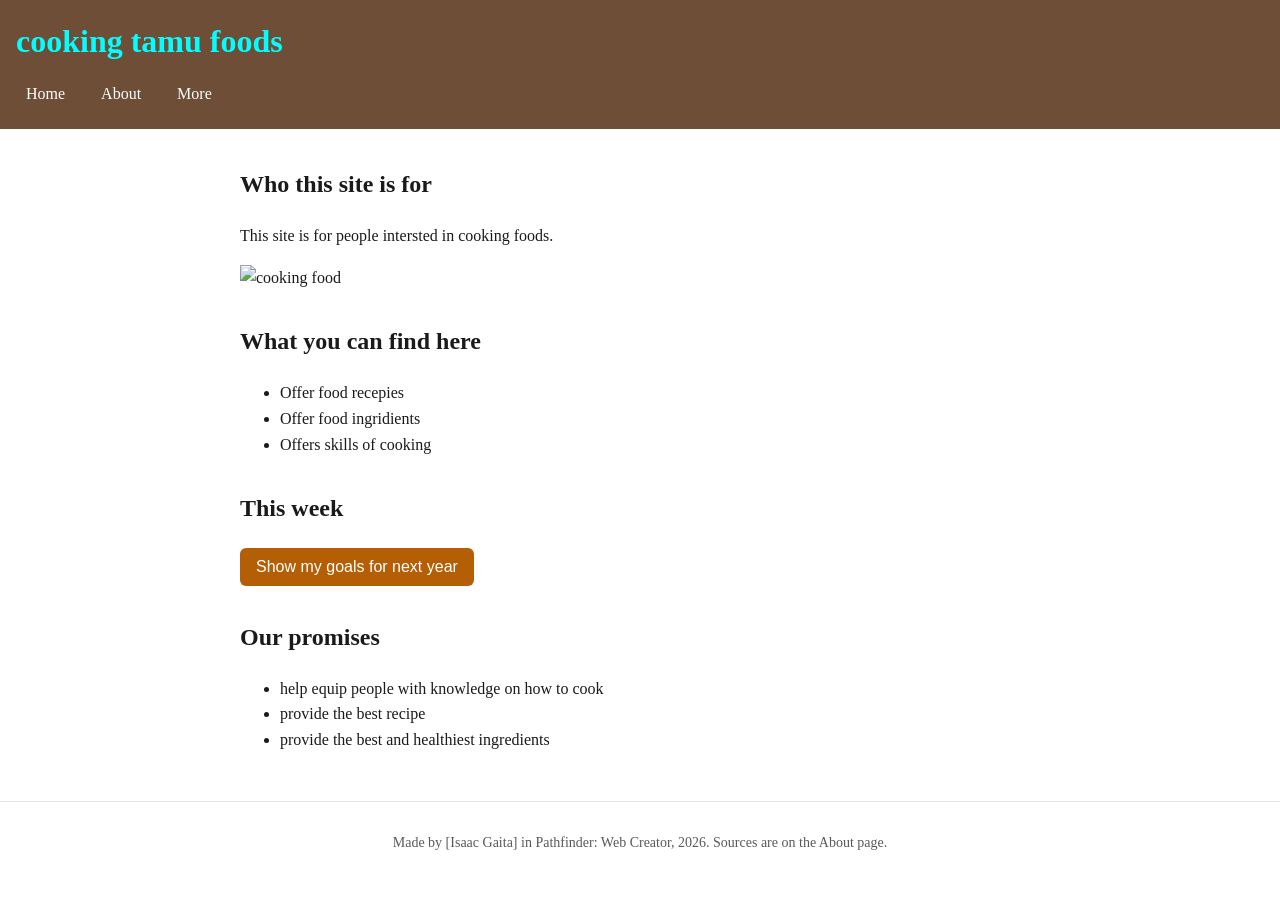
==== index.html @ c5be33fd "added an image" ====
<!DOCTYPE html>
<html lang="en">
<head>
  <meta charset="UTF-8">
  <meta name="viewport" content="width=device-width, initial-scale=1">
  <title>Site name goes here</title>
  <link rel="icon" href="data:,">
  <link rel="stylesheet" href="style.css">
</head>
<body>
  <header>
    <h1>cooking tamu foods</h1>
    <nav>
      <a href="index.html">Home</a>
      <a href="about.html">About</a>
      <a href="more.html">More</a>
    </nav>
  </header>

  <main>
    <section>
      <h2>Who this site is for</h2>
      <p>This site is for people intersted in cooking foods.</p>
      <img src="the five star meal" alt="cooking food">
    </section>

    <section>
      <h2>What you can find here</h2>
      <ul>
        <li>Offer food recepies</li>
        <li>Offer food ingridients</li>
        <li>Offers skills of cooking</li>
      </ul>
    </section>

    <section>
      <h2>This week</h2>
      <button id="toggle-button">Show my goals for next year</button>
      <div id="details" hidden>
         <ul>
        <li>to make money</li>
        <li>to go to a good school</li>
        <li>to glow up as a whole</li>
      </ul>
      </div>
      
      </section>
      <section>
      <h2>Our promises </h2>
      <ul id="item-list"></ul> 
      </section>
      </main>

  <footer>
    <p>Made by [Isaac Gaita] in Pathfinder: Web Creator, 2026. Sources are on the About page.</p>
  </footer>

  <script src="data.js"></script>
  <script src="script.js"></script>
</body>
</html>
---- style.css ----
/* Pathfinder: Web Creator starter stylesheet.
   Day 3: change the two colours, check contrast, then switch on the media query. */

:root {
  --main-colour: #6F4E37;    /* header background */
  --accent-colour: #b45f06;  /* buttons and focus outline; passes 4.5:1 on white */
}

body {
  font-family: roboto, ;
  line-height: 1.6;
  margin: 0;
  color: #1a1a1a;
  background: #ffffff;
}
h1
{color:aqua;
}
header {
  background: var(--main-colour);
  color: #ffffff;
  padding: 16px;
}

header h1 {
  margin: 0 0 8px;
}

/* Flexbox puts the three links in a row with a gap between them */
nav {
  display: flex;
  gap: 16px;
}

nav a {
  color: #ffffff;
  text-decoration: none;
  padding: 6px 10px;
  border-radius: 6px;
}

/* Mouse users see this when they hover */
nav a:hover {
  background: rgba(255, 255, 255, 0.15);
}

/* Keyboard users see where they are. Never remove this. */
a:focus,
button:focus {
  outline: 3px solid var(--accent-colour);
  outline-offset: 2px;
}

main {
  max-width: 800px;
  margin: 0 auto;
  padding: 16px;
}

section {
  margin-bottom: 32px;
}

img {
  max-width: 100%;
  height: auto;
}

button {
  background: var(--accent-colour);
  color: #ffffff;
  border: none;
  padding: 10px 16px;
  font-size: 16px;
  border-radius: 6px;
  cursor: pointer;
}

footer {
  border-top: 1px solid #e8e8e8;
  padding: 16px;
  font-size: 14px;
  color: #595959;
  text-align: center;
}

/* Small screens: stack the nav links.
   Day 3, Block 2: delete the slash-star line above and the star-slash line below to switch this on. */

@media (max-width: 600px) {
  nav {
    flex-direction: column;
    gap: 4px;
  }
}
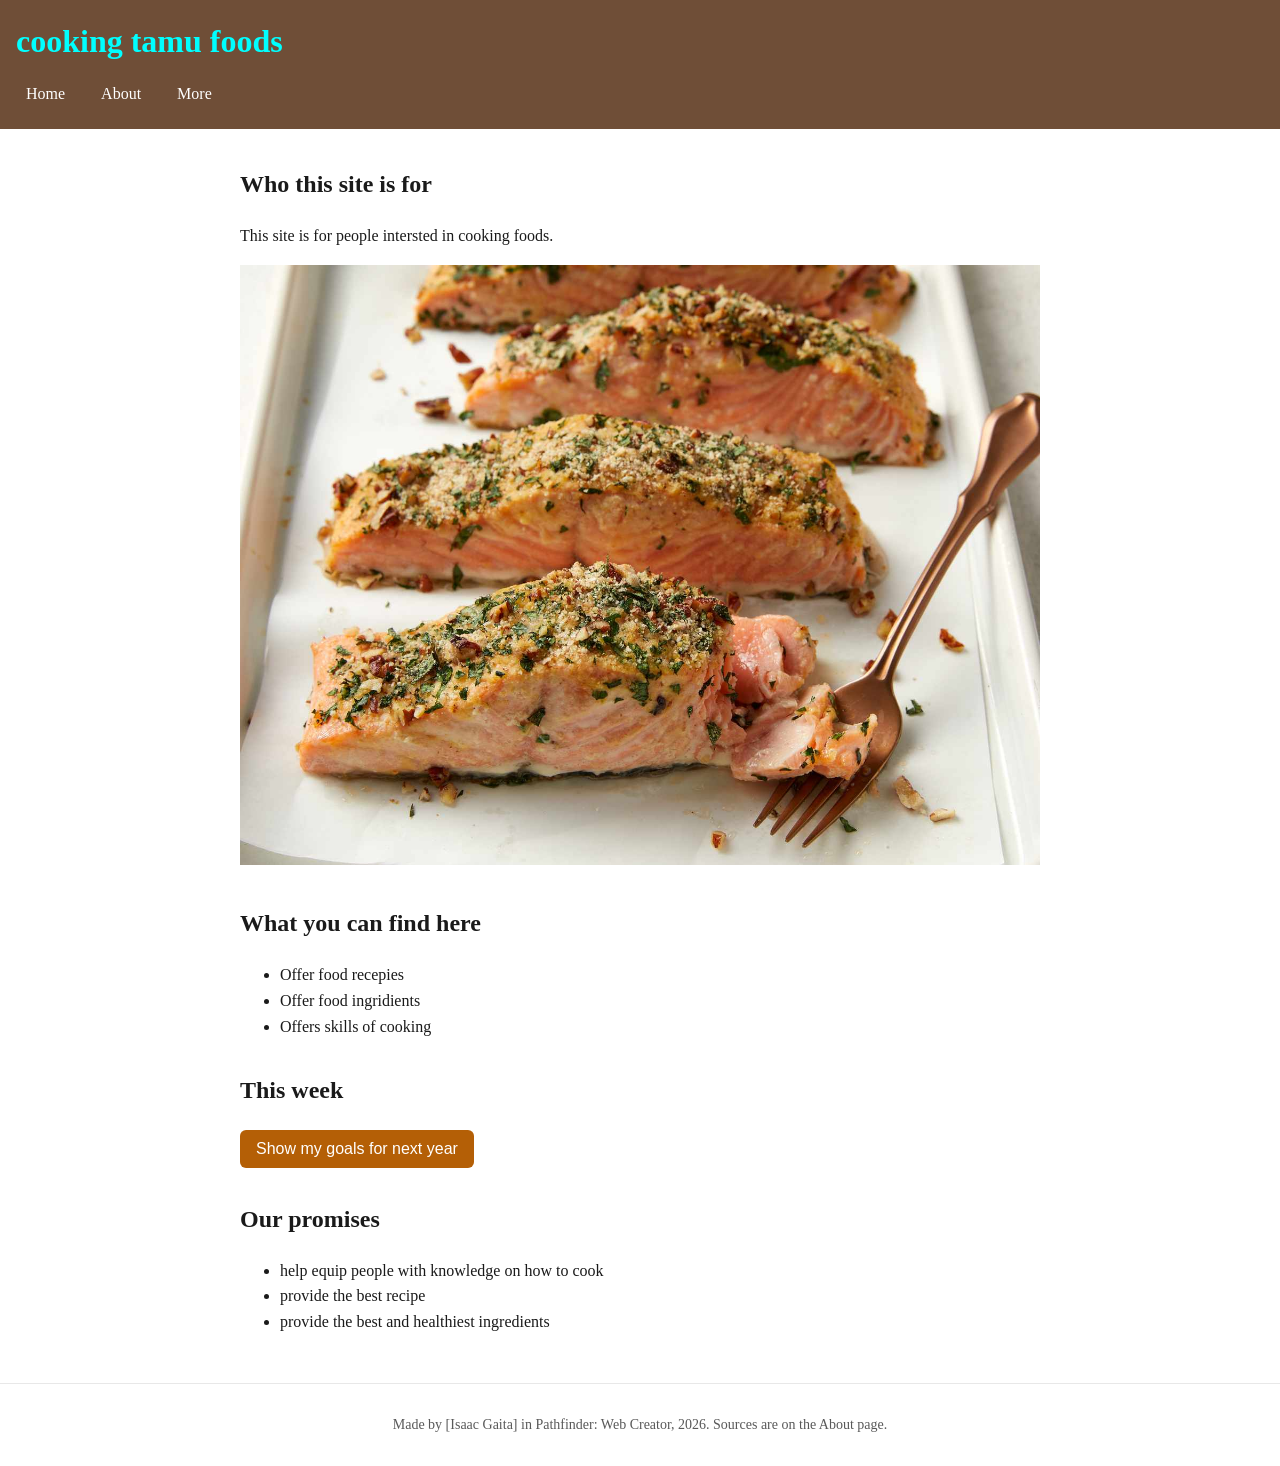
==== commit cf64b00e: "aded pic" ====
--- a/index.html
+++ b/index.html
@@ -21,7 +21,7 @@
     <section>
       <h2>Who this site is for</h2>
       <p>This site is for people intersted in cooking foods.</p>
-      <img src="the five star meal" alt="cooking food">
+      <img src="the five star meal.jpg" alt="cooking food">
     </section>
 
     <section>
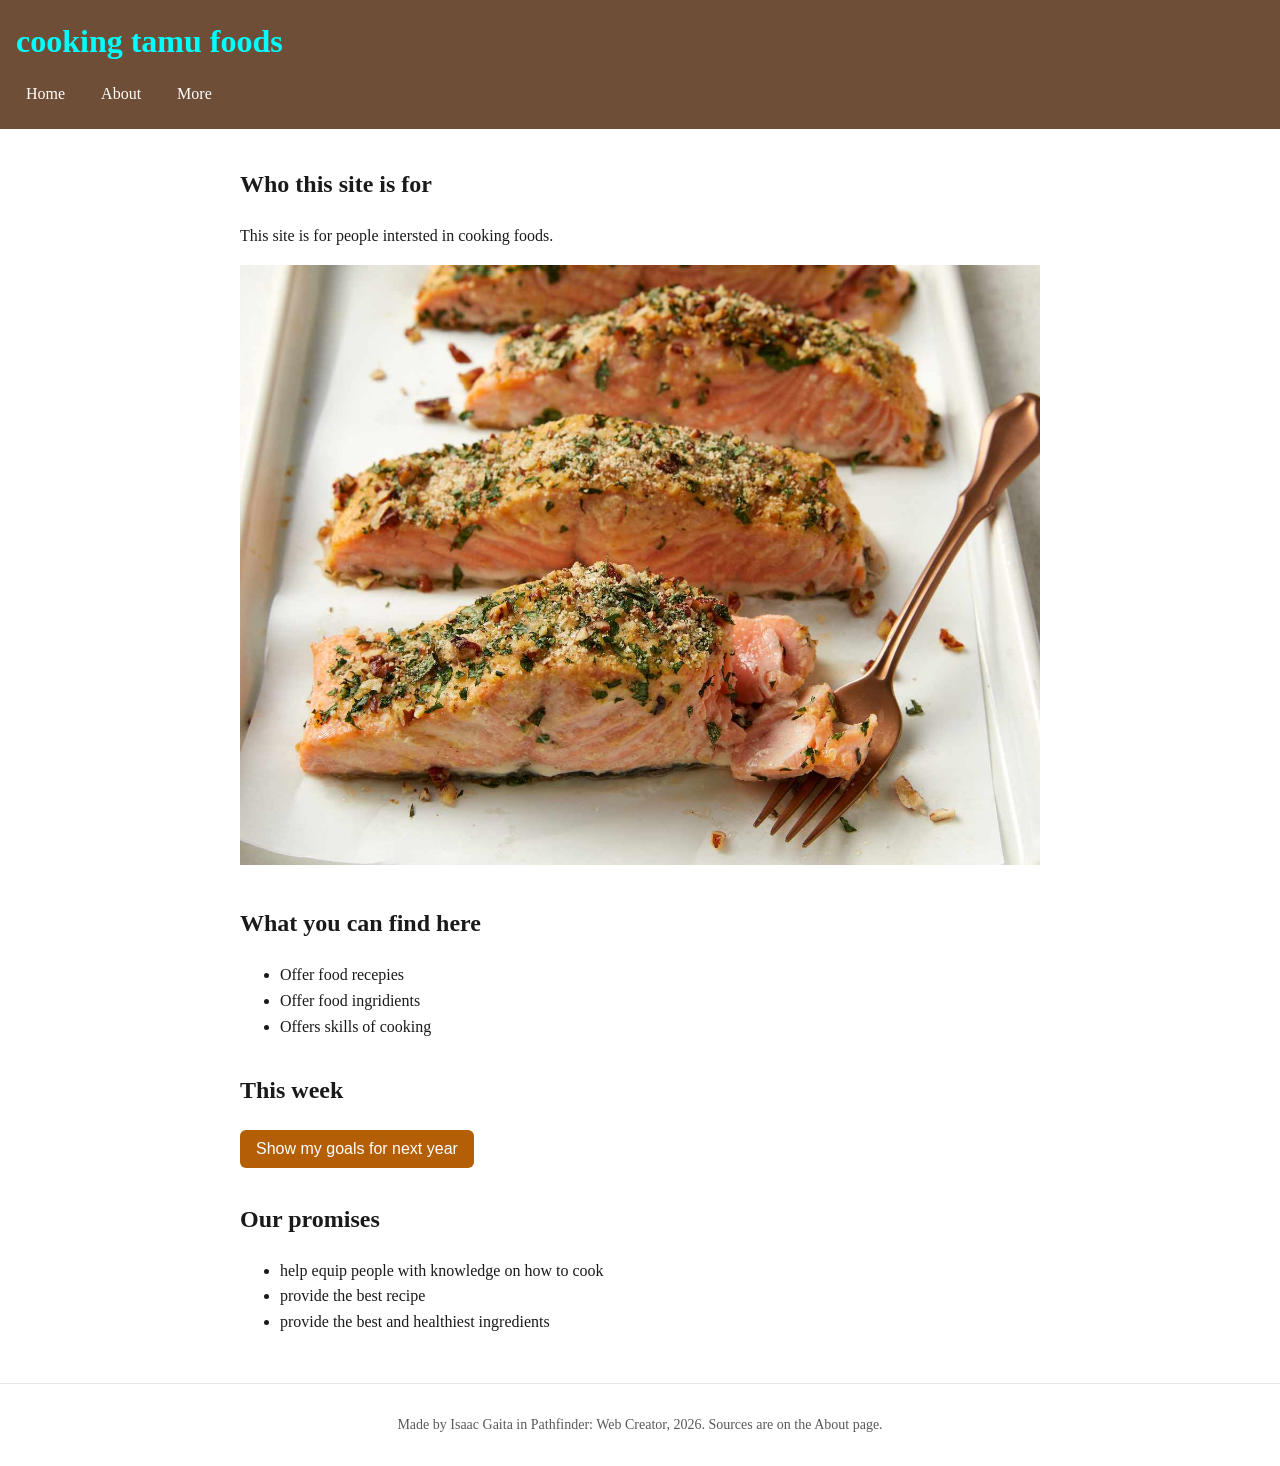
==== commit ca9da20c: "it's the footer changes" ====
--- a/index.html
+++ b/index.html
@@ -52,7 +52,7 @@
       </main>
 
   <footer>
-    <p>Made by [Isaac Gaita] in Pathfinder: Web Creator, 2026. Sources are on the About page.</p>
+    <p>Made by Isaac Gaita in Pathfinder: Web Creator, 2026. Sources are on the About page.</p>
   </footer>
 
   <script src="data.js"></script>
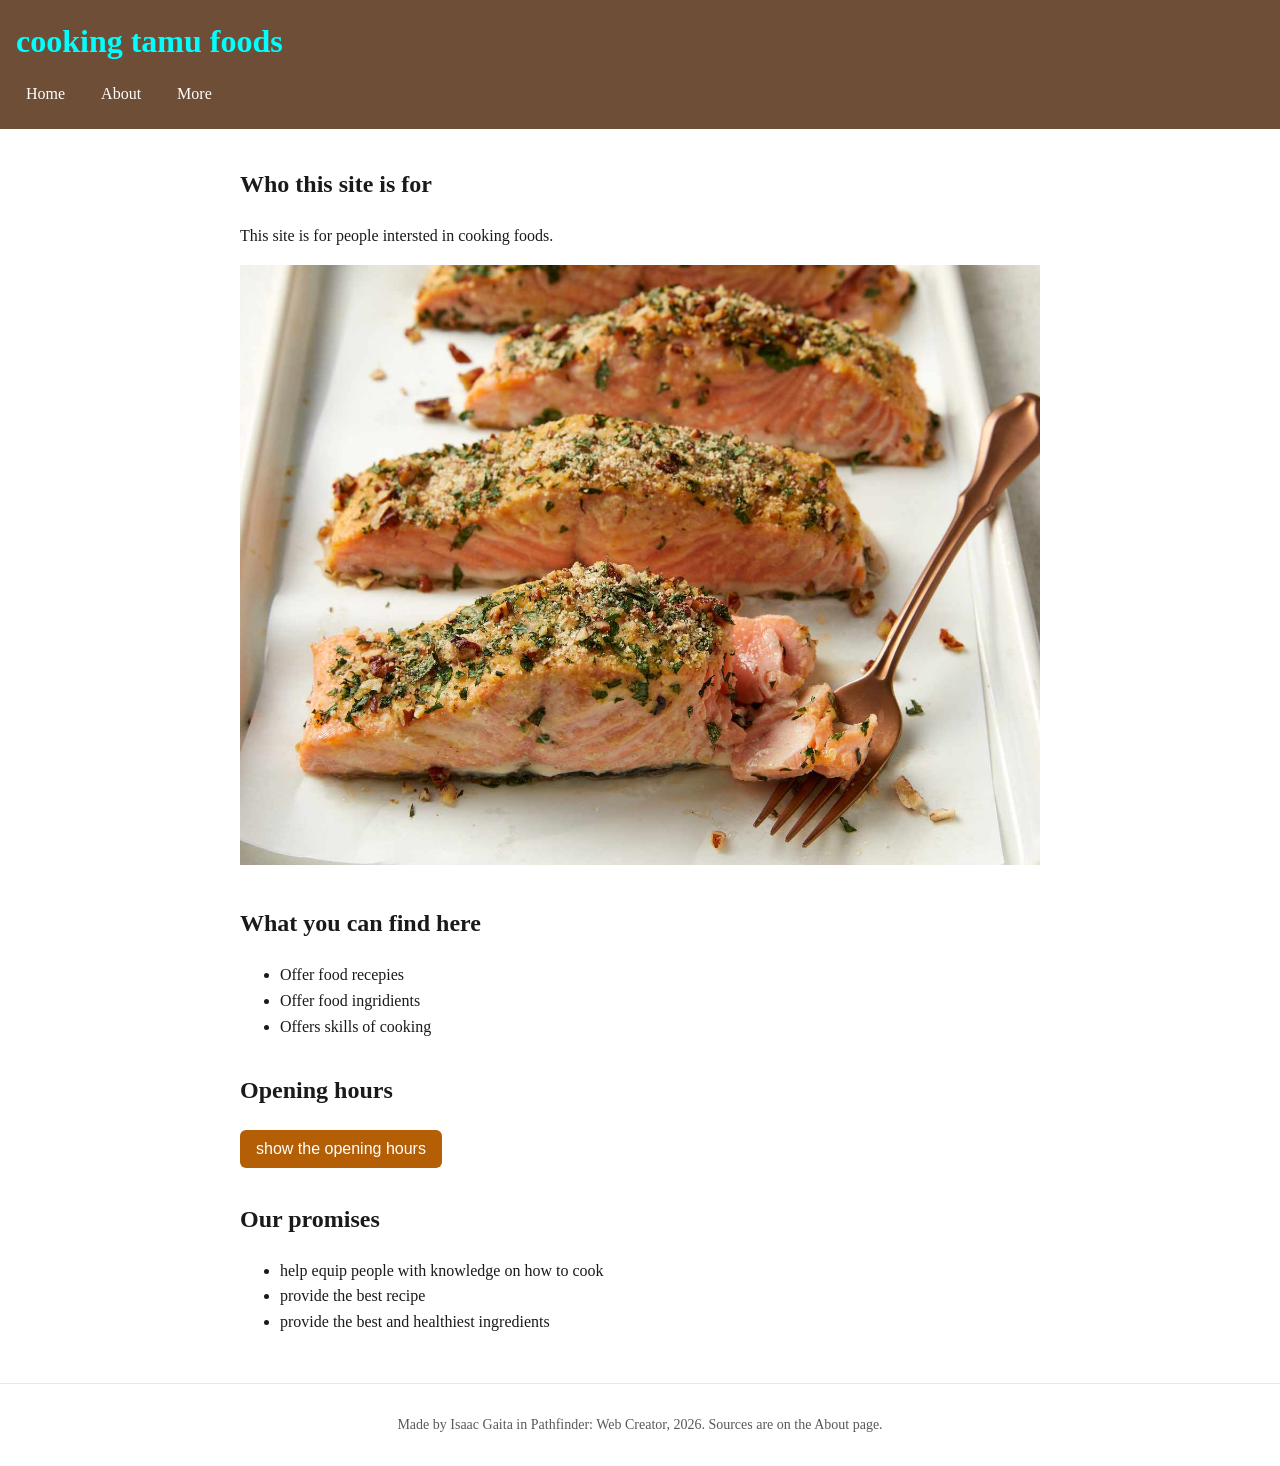
==== commit 26995fc9: "updates on the openinghours" ====
--- a/index.html
+++ b/index.html
@@ -34,13 +34,12 @@
     </section>
 
     <section>
-      <h2>This week</h2>
-      <button id="toggle-button">Show my goals for next year</button>
+      <h2>Opening hours</h2>
+      <button id="toggle-button">show the opening hours</button>
       <div id="details" hidden>
          <ul>
-        <li>to make money</li>
-        <li>to go to a good school</li>
-        <li>to glow up as a whole</li>
+        <li>Monday-Sunday 6:00am 9:00pm</li>
+        <li>public holidays 8:00am 5:00pm</li>
       </ul>
       </div>
       
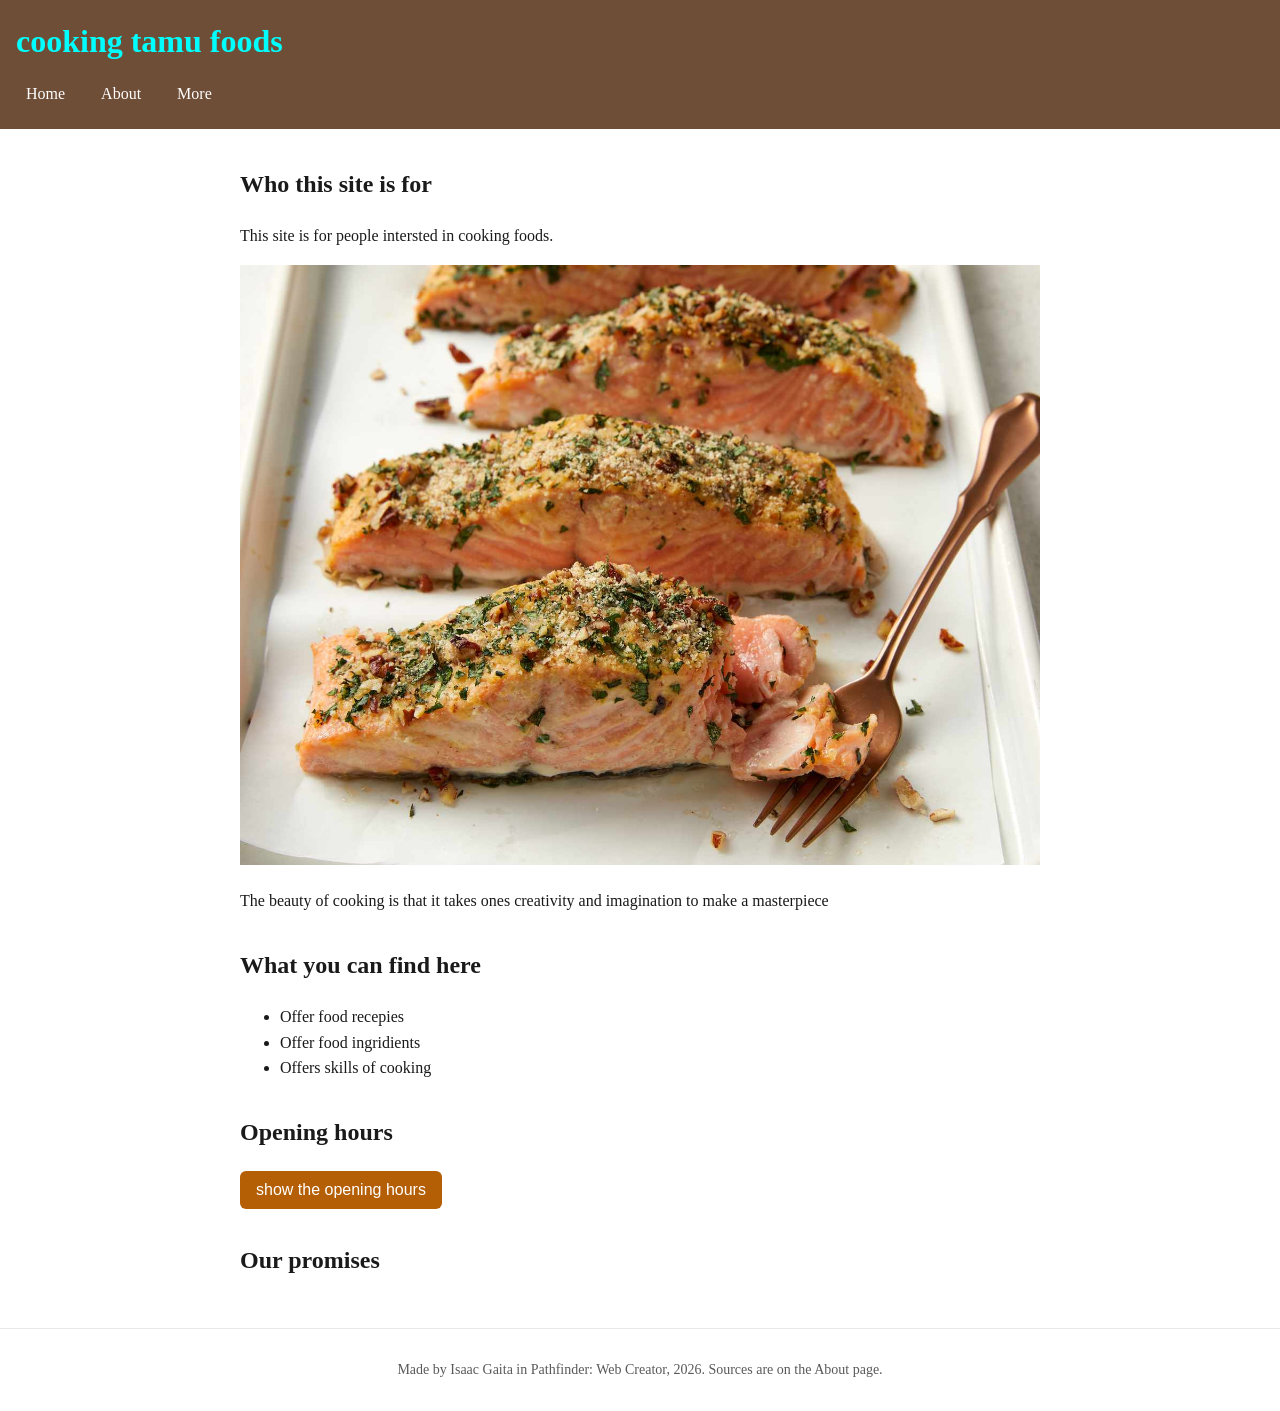
==== commit fa6a2f8e: "made changes to the paragraph" ====
--- a/index.html
+++ b/index.html
@@ -3,7 +3,7 @@
 <head>
   <meta charset="UTF-8">
   <meta name="viewport" content="width=device-width, initial-scale=1">
-  <title>Site name goes here</title>
+  <title>cooking tamu foods</title>
   <link rel="icon" href="data:,">
   <link rel="stylesheet" href="style.css">
 </head>
@@ -22,6 +22,7 @@
       <h2>Who this site is for</h2>
       <p>This site is for people intersted in cooking foods.</p>
       <img src="the five star meal.jpg" alt="cooking food">
+     <p>The beauty of cooking is that it takes ones creativity and imagination to make a masterpiece</p> 
     </section>
 
     <section>
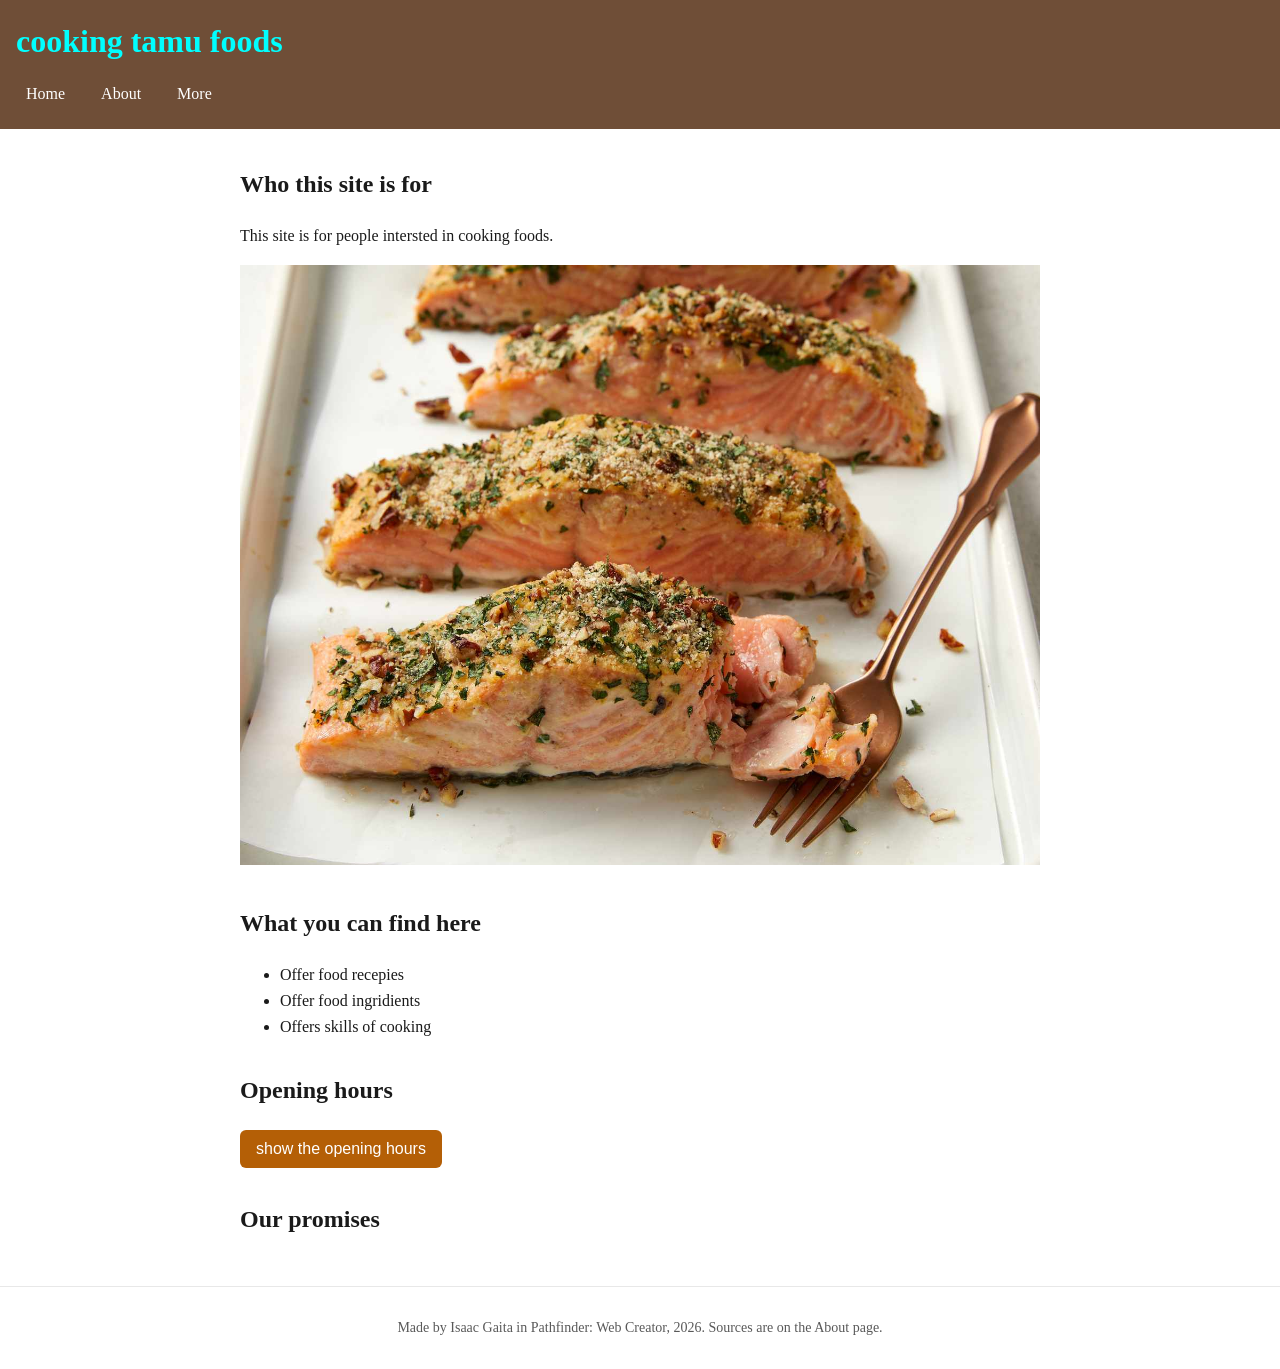
==== commit a7f89391: "made other changes" ====
--- a/index.html
+++ b/index.html
@@ -3,7 +3,7 @@
 <head>
   <meta charset="UTF-8">
   <meta name="viewport" content="width=device-width, initial-scale=1">
-  <title>cooking tamu foods</title>
+  <title>Site name goes here</title>
   <link rel="icon" href="data:,">
   <link rel="stylesheet" href="style.css">
 </head>
@@ -22,7 +22,6 @@
       <h2>Who this site is for</h2>
       <p>This site is for people intersted in cooking foods.</p>
       <img src="the five star meal.jpg" alt="cooking food">
-     <p>The beauty of cooking is that it takes ones creativity and imagination to make a masterpiece</p> 
     </section>
 
     <section>
@@ -58,4 +57,4 @@
   <script src="data.js"></script>
   <script src="script.js"></script>
 </body>
-</html>
+</html>
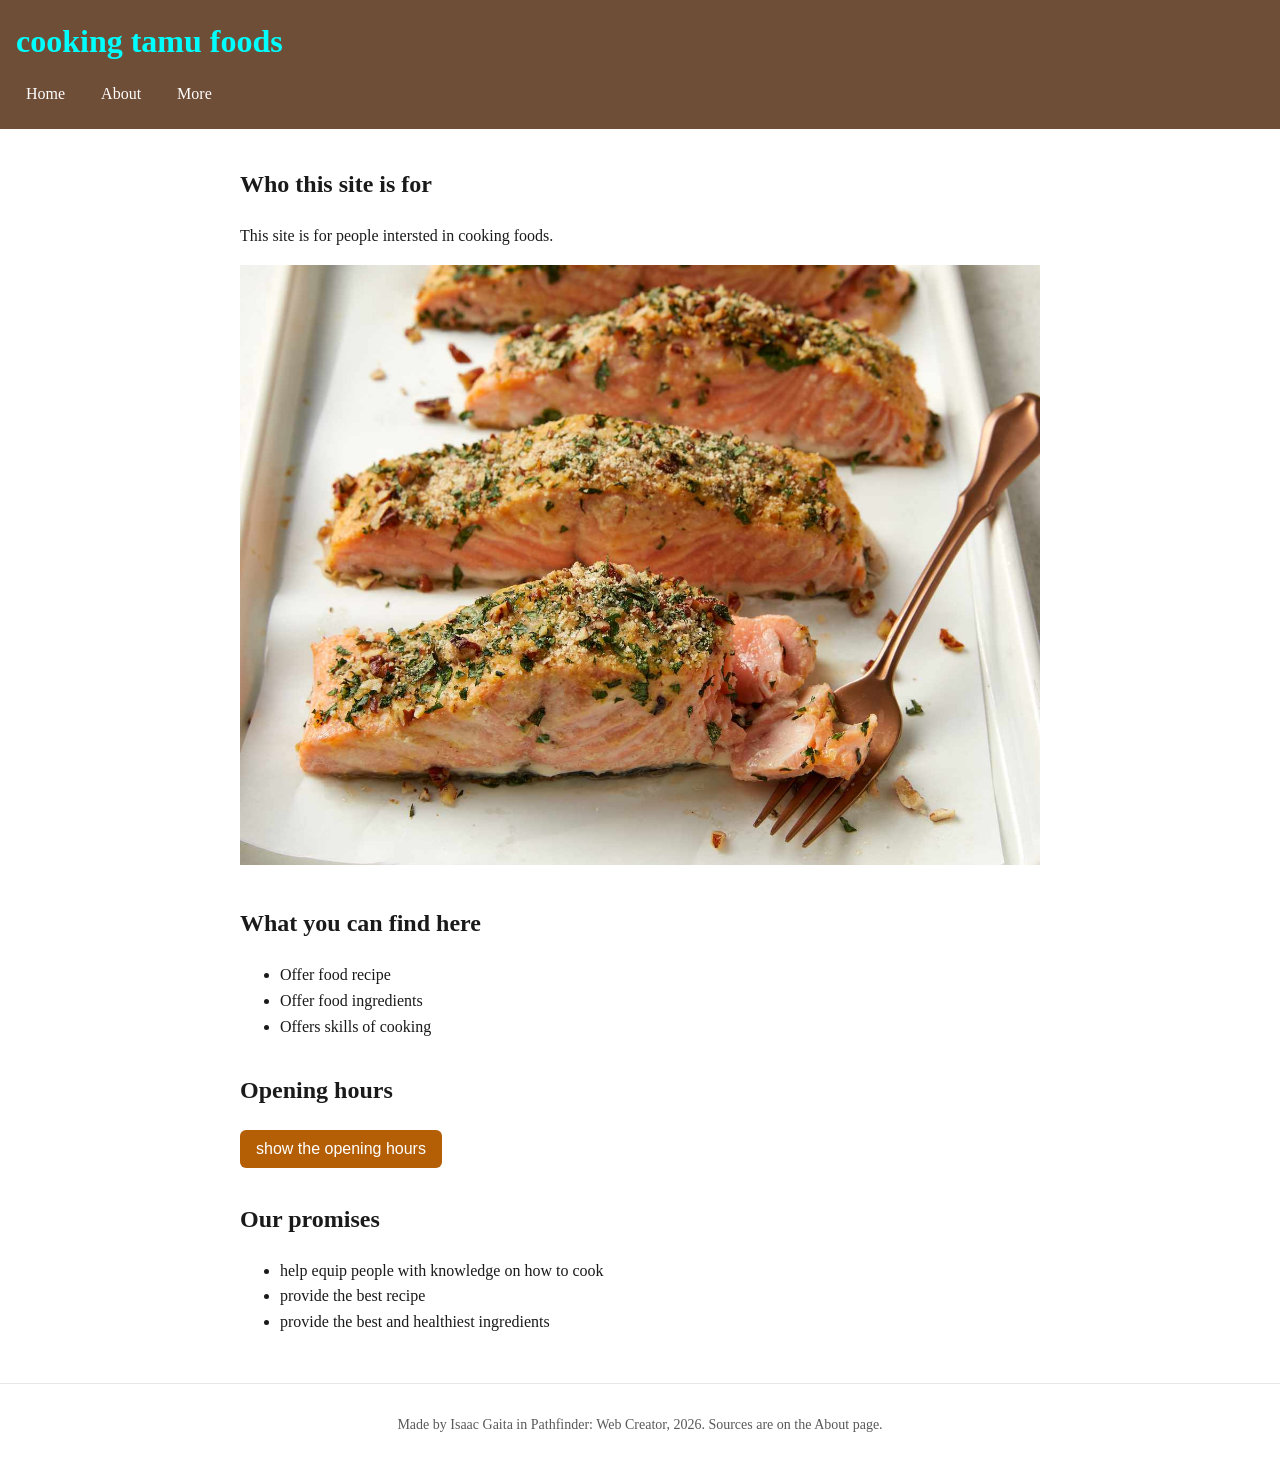
==== commit c38bfba3: "fixed spelling" ====
--- a/index.html
+++ b/index.html
@@ -27,8 +27,8 @@
     <section>
       <h2>What you can find here</h2>
       <ul>
-        <li>Offer food recepies</li>
-        <li>Offer food ingridients</li>
+        <li>Offer food  recipe</li>
+        <li>Offer food ingredients</li>
         <li>Offers skills of cooking</li>
       </ul>
     </section>
